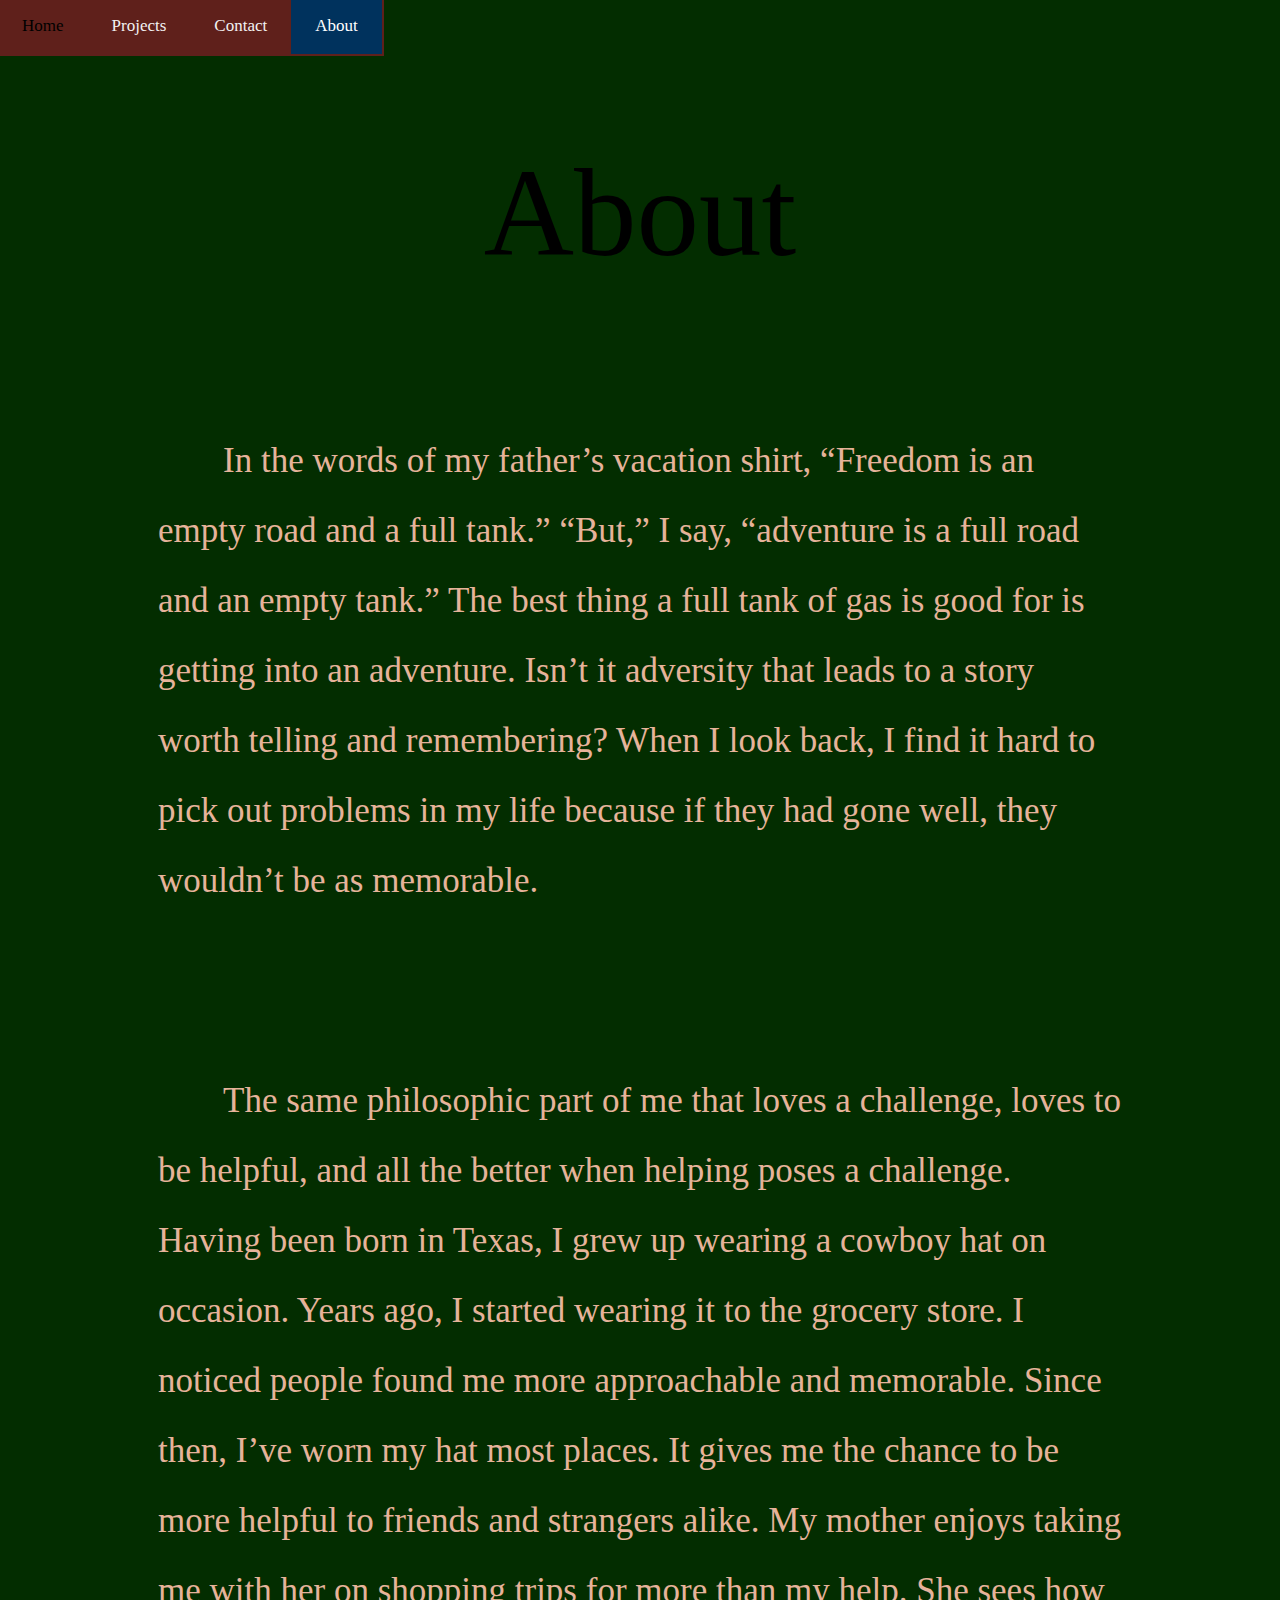
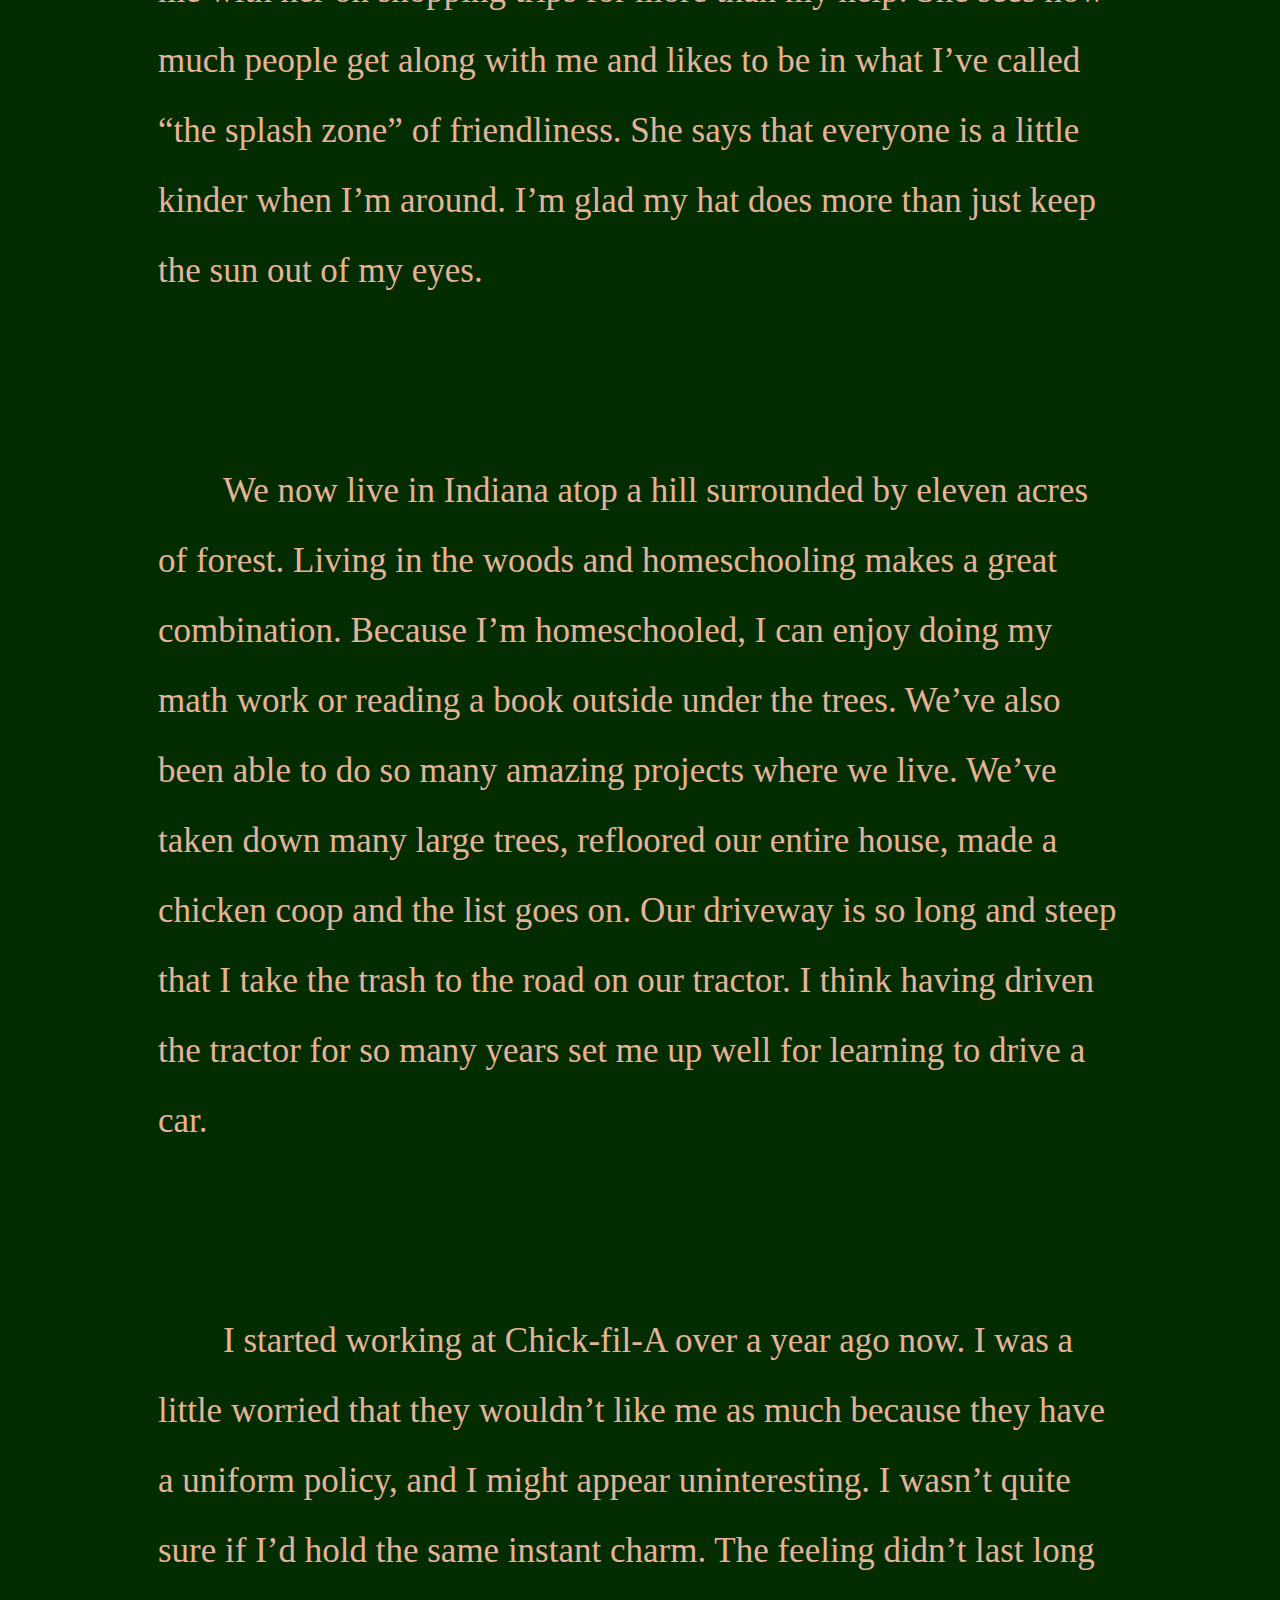
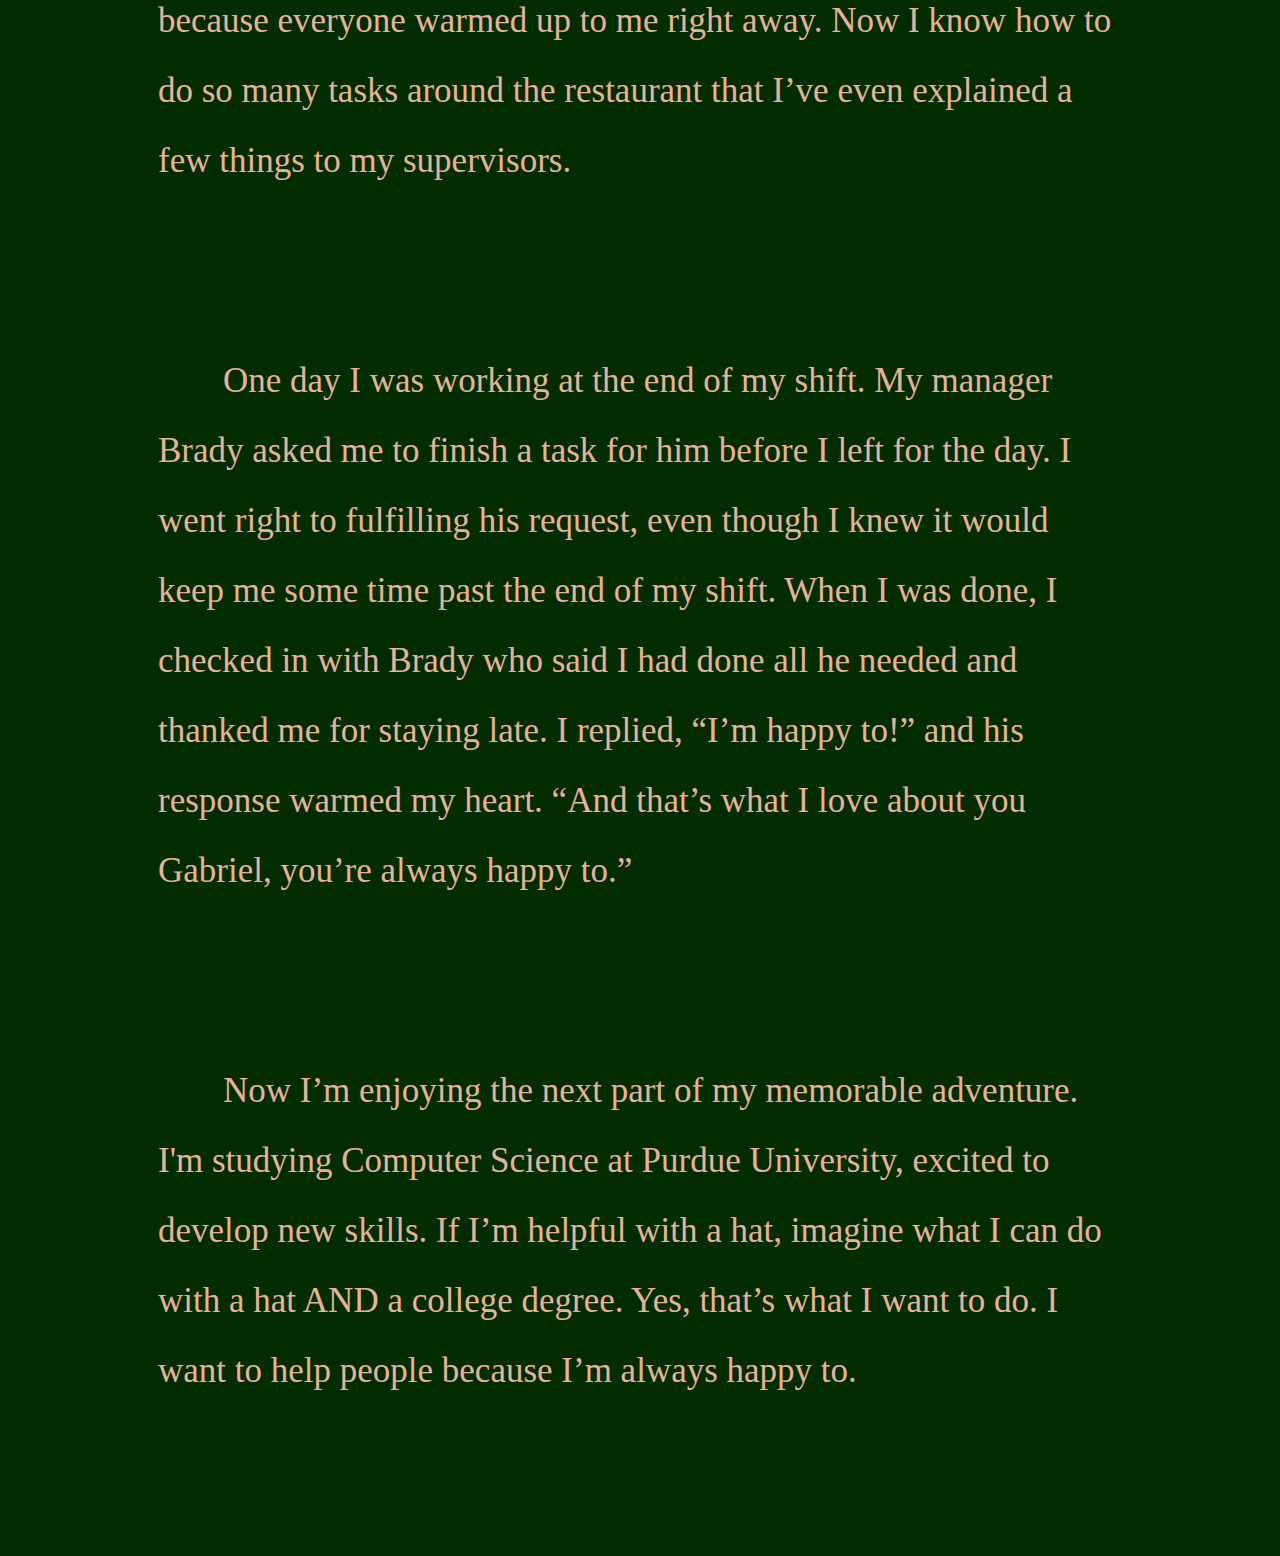
==== about.html @ 6b95dc95 "Fixed the opening image to gif, added a nav with pages." ====
<DOCTYPE html>

 <html>


  <head>

    <title>Gabriel Halstead</title>

    <style>

          .topnav {
  background-color: #5F201B;
  overflow: hidden;
  position: fixed;
  margin: -12;
  padding: 2px;
}

/* Style the links inside the navigation bar */
.topnav a {
  float: left;
  color: #f2f2f2;
  text-align: center;
  padding: 18px 24px;
  text-decoration: none;
  font-size: 17px;
}

/* Change the color of links on hover */
.topnav a:hover {
  background-color: #5F201B;
  color: black;
}

/* Add a color to the active/current link */
.topnav a.active {
  background-color: #00325D;
  color: white;
}

	{color: #00325D;background-color: #985E29}
    </style>

  </head>

  <body style= ';background-color: #032D00'>

  	 <div class="topnav">
  <a href="index.html">Home</a>
  <a href="projects.html">Projects</a>
  <a href="contact.html">Contact</a>
  <a class="active" href="about.html">About</a>
</div> 
<p>-</p>
  <!-- add a resume button here-->

   	<p style='font-size:125px;line-height: 1;text-align:center;color:000000'>About<br></p> 

	<p style='font-size:35px; text-indent: 65px; line-height: 2;color: E6B39A; margin:150px;'>  
  In the words of my father’s vacation shirt, “Freedom is an empty road and a full tank.” “But,” I say, “adventure is a full road and an empty tank.”  The best thing a full tank of gas is good for is getting into an adventure.  Isn’t it adversity that leads to a story worth telling and remembering?  When I look back, I find it hard to pick out problems in my life because if they had gone well, they wouldn’t be as memorable. </p>
  <p style='font-size:35px; text-indent: 65px; line-height: 2;color: E6B39A; margin:150px;'>
  The same philosophic part of me that loves a challenge, loves to be helpful, and all the better when helping poses a challenge.  Having been born in Texas, I grew up wearing a cowboy hat on occasion.  Years ago, I started wearing it to the grocery store.  I noticed people found me more approachable and memorable.  Since then, I’ve worn my hat most places.  It gives me the chance to be more helpful to friends and strangers alike.  My mother enjoys taking me with her on shopping trips for more than my help.  She sees how much people get along with me and likes to be in what I’ve called “the splash zone” of friendliness.  She says that everyone is a little kinder when I’m around.  I’m glad my hat does more than just keep the sun out of my eyes. </p>
  <p style='font-size:35px; text-indent: 65px; line-height: 2;color: E6B39A; margin:150px;'>
  We now live in Indiana atop a hill surrounded by eleven acres of forest.  Living in the woods and homeschooling makes a great combination.  Because I’m homeschooled, I can enjoy doing my math work or reading a book outside under the trees.  We’ve also been able to do so many amazing projects where we live.  We’ve taken down many large trees, refloored our entire house, made a chicken coop and the list goes on.  Our driveway is so long and steep that I take the trash to the road on our tractor.  I think having driven the tractor for so many years set me up well for learning to drive a car. </p>
  <p style='font-size:35px; text-indent: 65px; line-height: 2;color: E6B39A; margin:150px;'>
  I started working at Chick-fil-A over a year ago now. I was a little worried that they wouldn’t like me as much because they have a uniform policy, and I might appear uninteresting.  I wasn’t quite sure if I’d hold the same instant charm.  The feeling didn’t last long because everyone warmed up to me right away. Now I know how to do so many tasks around the restaurant that I’ve even explained a few things to my supervisors. </p>
  <p style='font-size:35px; text-indent: 65px; line-height: 2;color: E6B39A; margin:150px;'>
One day I was working at the end of my shift.  My manager Brady asked me to finish a task for him before I left for the day.  I went right to fulfilling his request, even though I knew it would keep me some time past the end of my shift. When I was done, I checked in with Brady who said I had done all he needed and thanked me for staying late. I replied, “I’m happy to!”  and his response warmed my heart.  “And that’s what I love about you Gabriel, you’re always happy to.” </p>
<p style='font-size:35px; text-indent: 65px; line-height: 2;color: E6B39A; margin:150px;'>
  Now I’m enjoying the next part of my memorable adventure.  I'm studying Computer Science at Purdue University, excited to develop new skills.  If I’m helpful with a hat, imagine what I can do with a hat AND a college degree.  Yes, that’s what I want to do.  I want to help people because I’m always happy to.
</p>


   </body>

 </html>
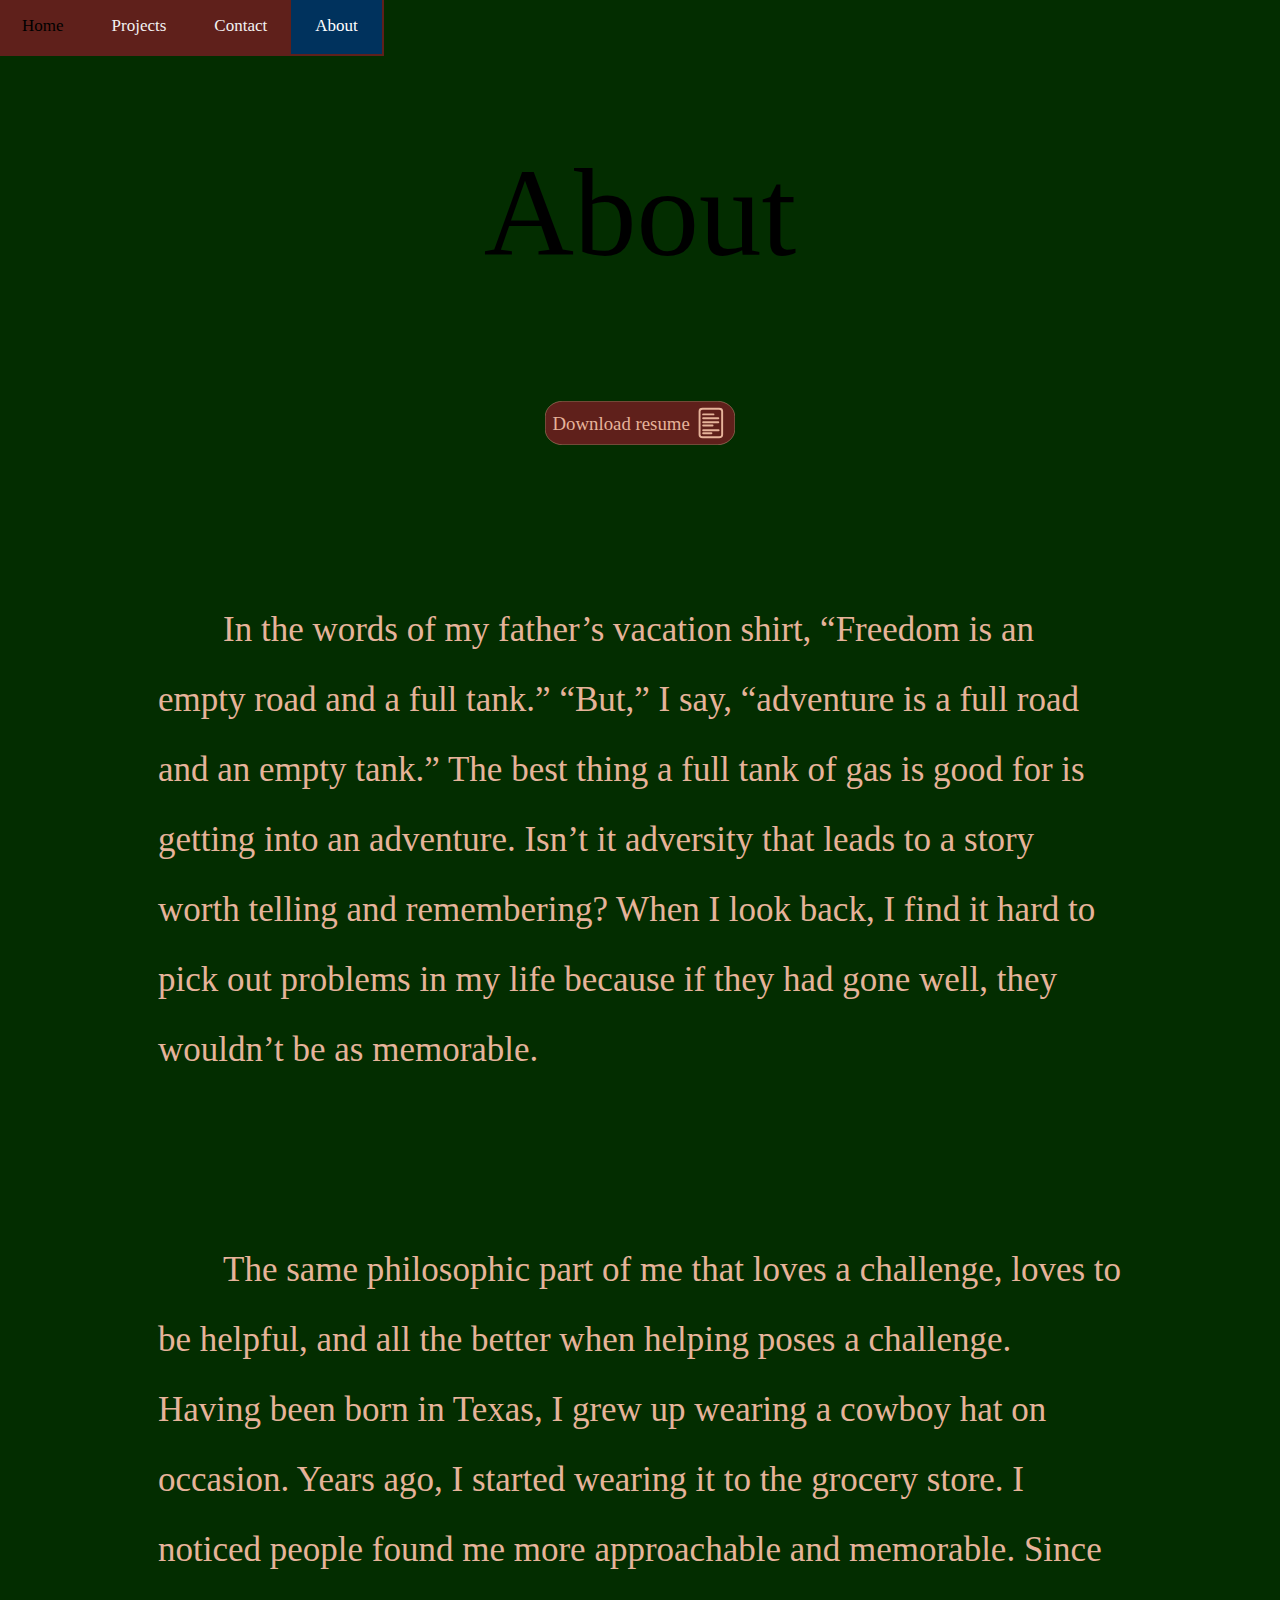
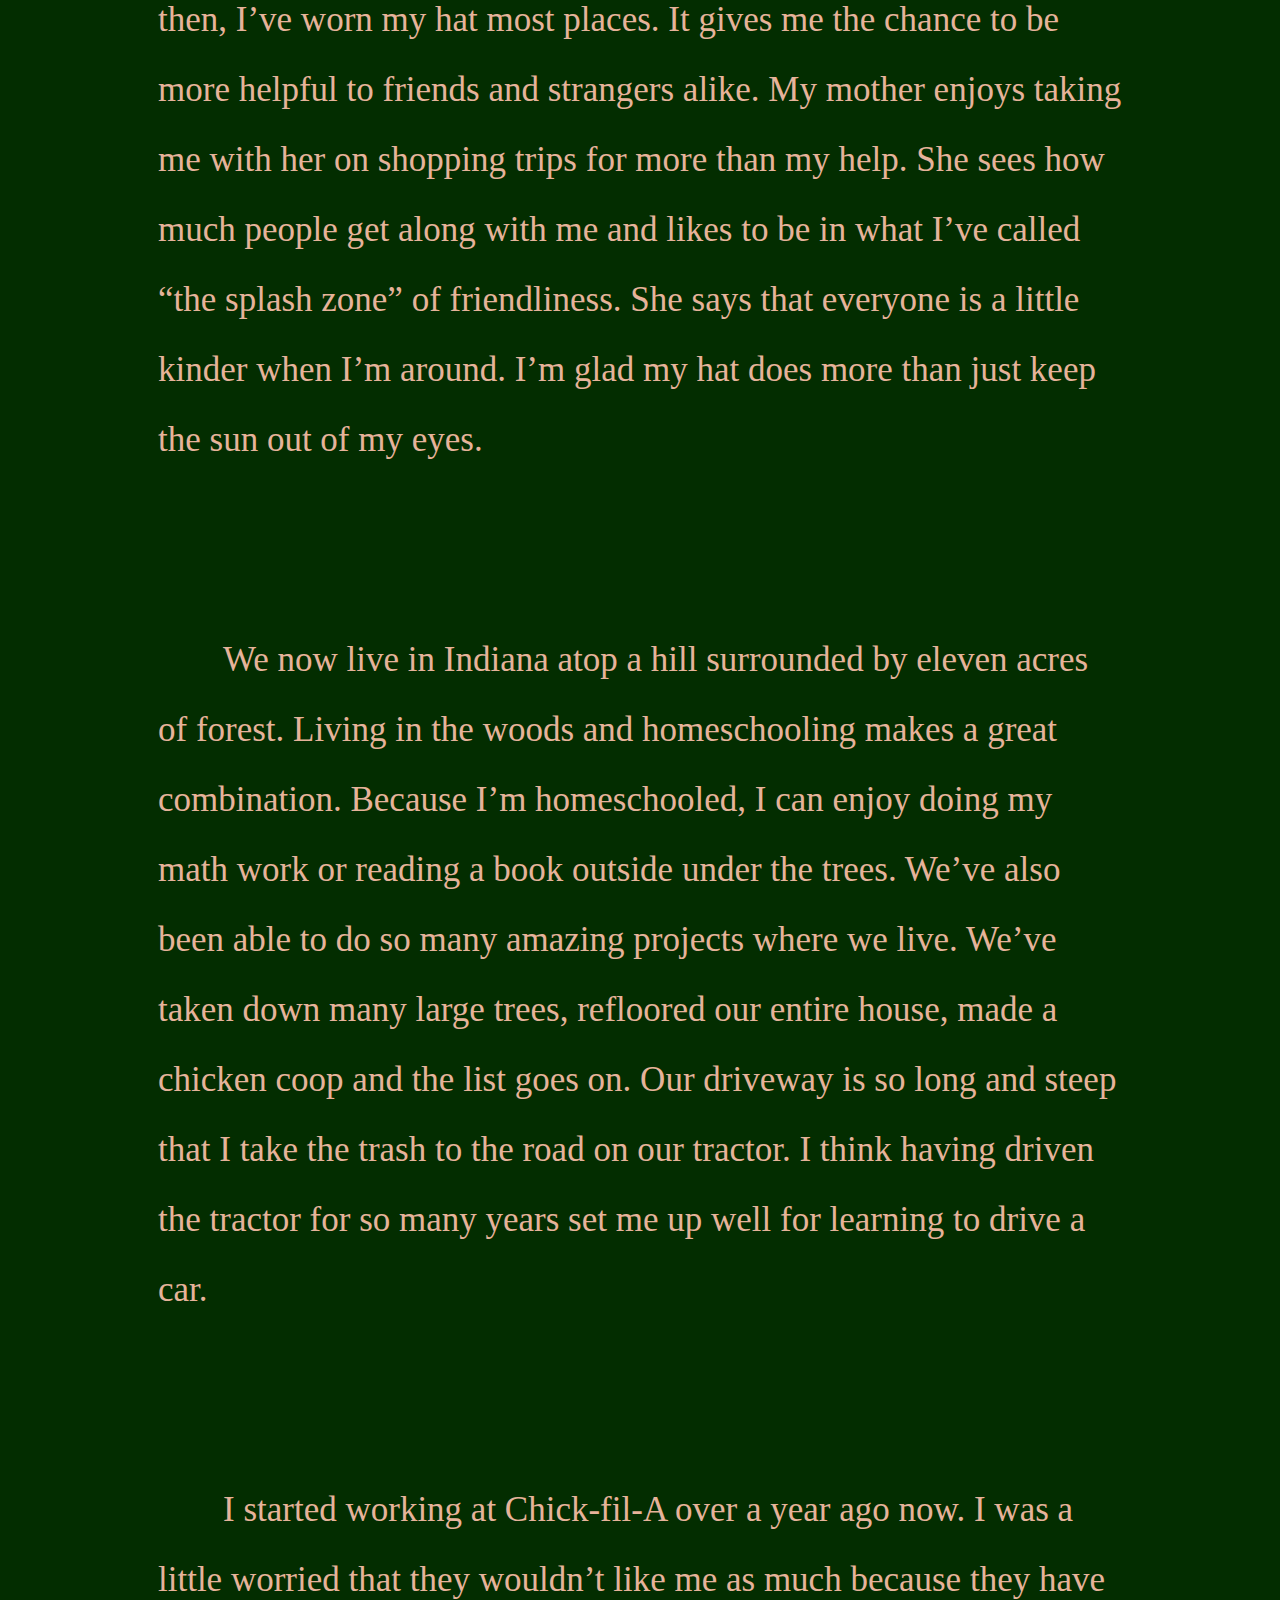
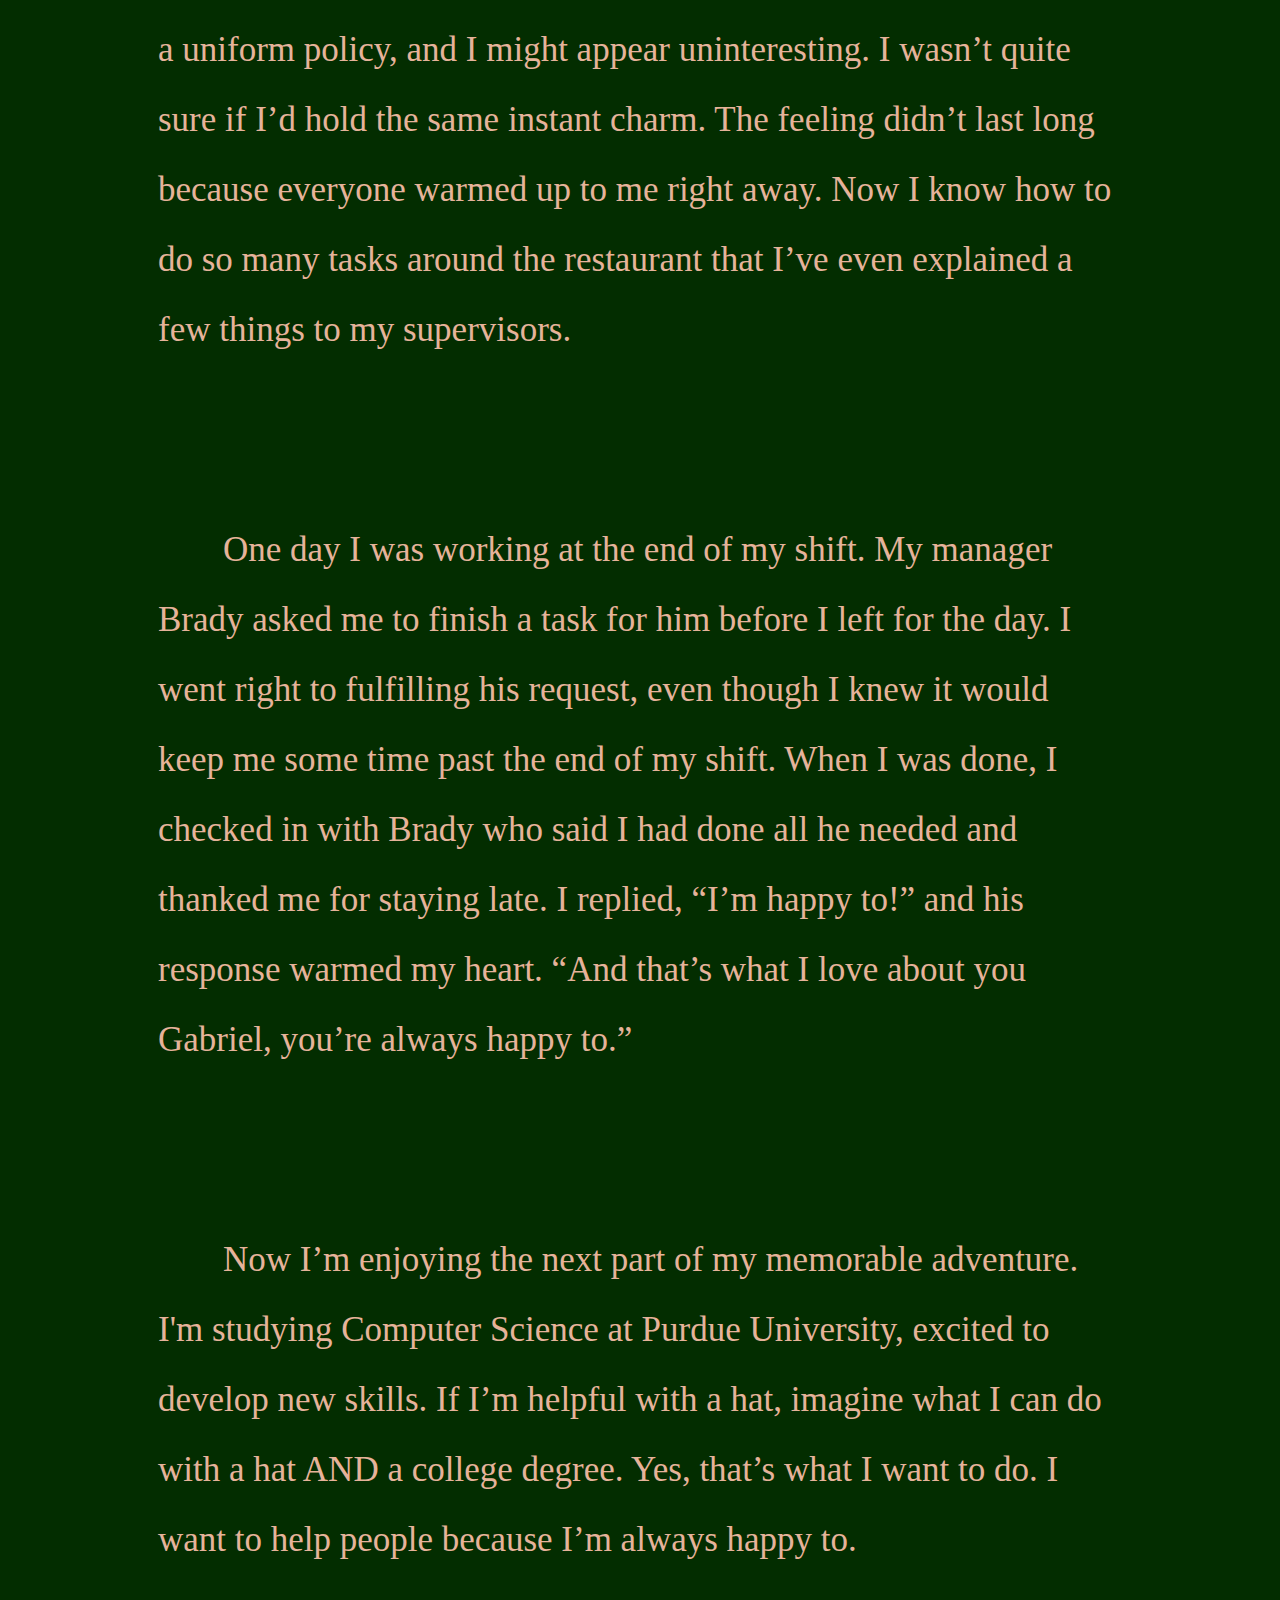
==== commit a2a90ed6: "resume button" ====
--- a/about.html
+++ b/about.html
@@ -39,7 +39,24 @@
   color: white;
 }
 
+
+.effect:hover img.image{
+display:none;
+width: 15%;
+}
+.effect img.hover{
+display:none;
+width: 50%;
+}
+.effect:hover img.hover{
+  display: block;
+  margin-left: auto;
+  margin-right: auto;
+  width: 15%;
+}
+
 	{color: #00325D;background-color: #985E29}
+
     </style>
 
   </head>
@@ -55,7 +72,13 @@
 <p>-</p>
   <!-- add a resume button here-->
 
+
+
+
    	<p style='font-size:125px;line-height: 1;text-align:center;color:000000'>About<br></p> 
+
+    <div class="effect"><p style="text-align: center;"><a style='color: E6B39A; text-align: center;' href="resume.pdf"><img src='active-resume-button.svg' class="image hover" heigh='15%' width="15%"><img><img src='resume-button.svg' class="image" heigh='15%' width="15%"><img></a></p></div>
+
 
 	<p style='font-size:35px; text-indent: 65px; line-height: 2;color: E6B39A; margin:150px;'>  
   In the words of my father’s vacation shirt, “Freedom is an empty road and a full tank.” “But,” I say, “adventure is a full road and an empty tank.”  The best thing a full tank of gas is good for is getting into an adventure.  Isn’t it adversity that leads to a story worth telling and remembering?  When I look back, I find it hard to pick out problems in my life because if they had gone well, they wouldn’t be as memorable. </p>
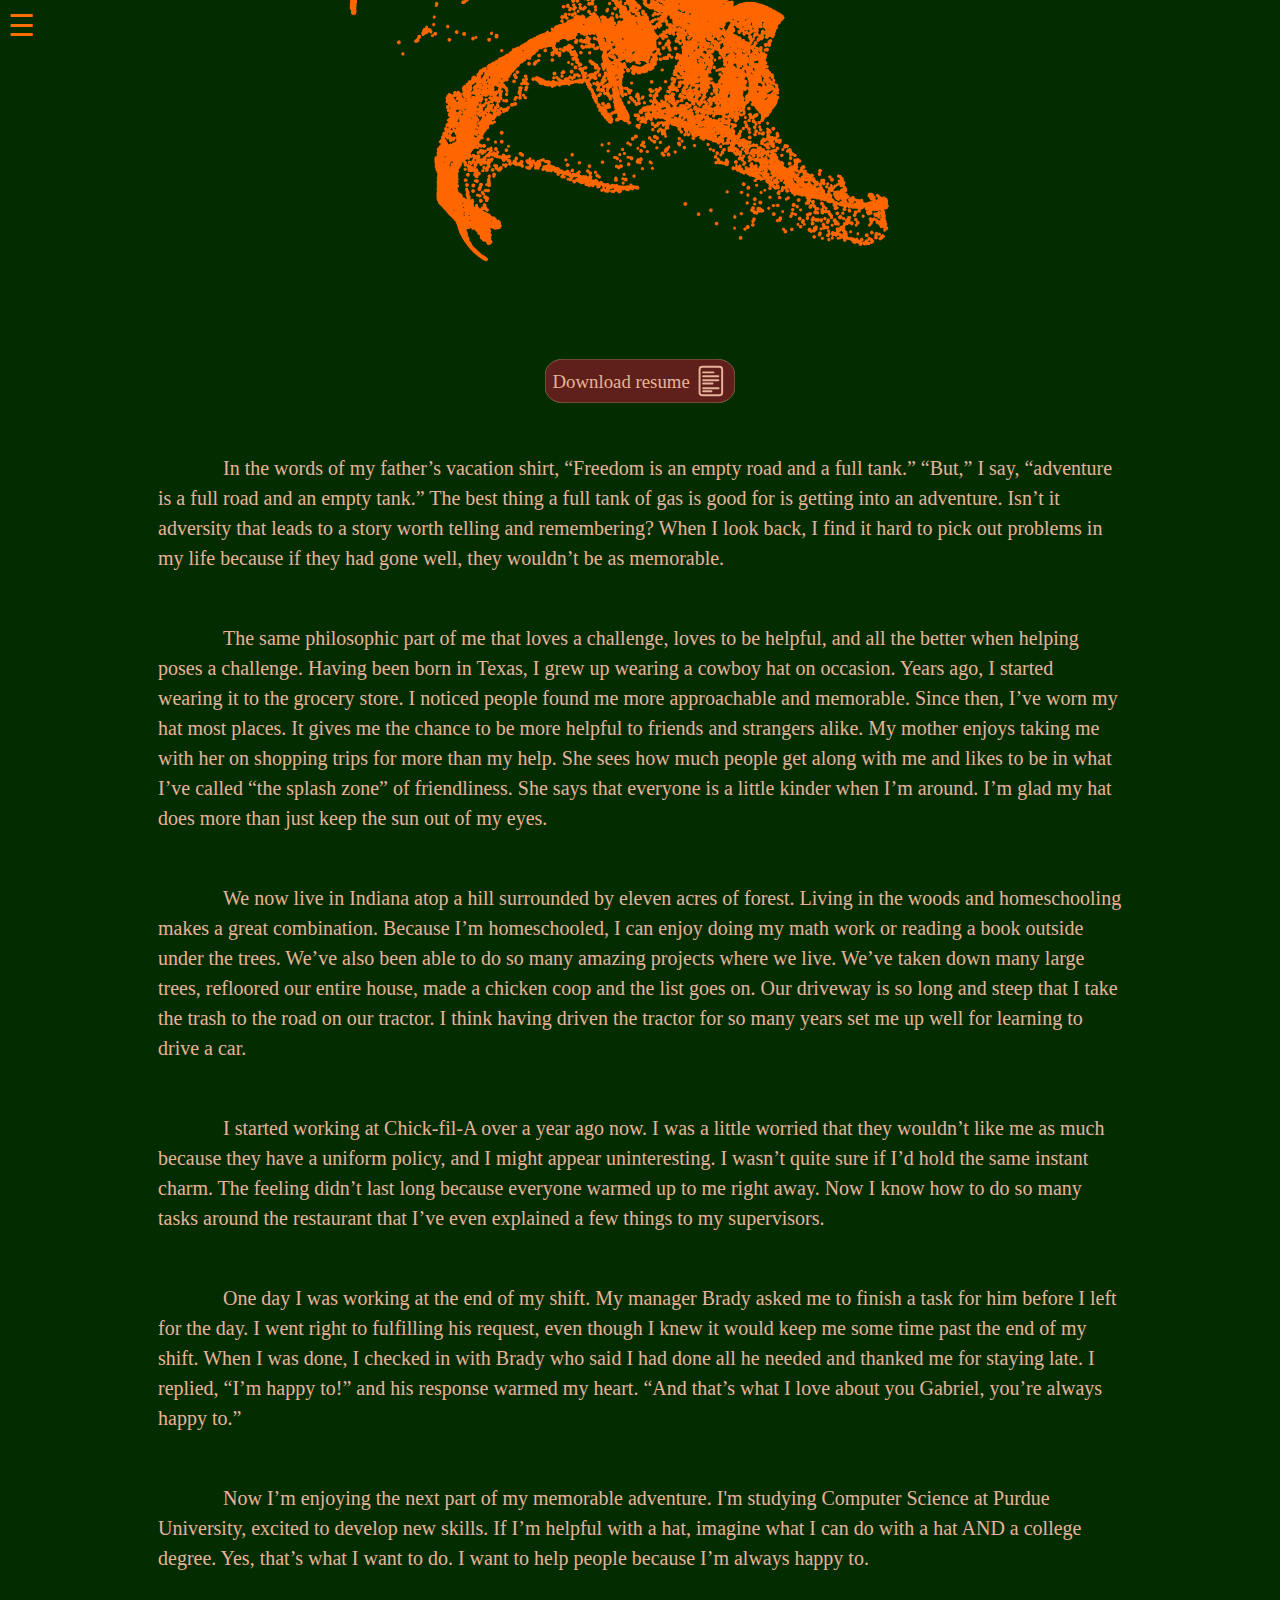
==== commit 6081a95d: "made it fancier" ====
--- a/about.html
+++ b/about.html
@@ -7,38 +7,56 @@
 
     <title>Gabriel Halstead</title>
 
+        <link rel="shortcut icon" type="image/x-icon" href="favicon.ico">
+
     <style>
 
-          .topnav {
+
+    .sidenav {
+  height: 100%;
+  width: 0;
+  position: fixed;
+  z-index: 1;
+  top: 0;
+  left: 0;
   background-color: #5F201B;
-  overflow: hidden;
-  position: fixed;
-  margin: -12;
-  padding: 2px;
+  overflow-x: hidden;
+  transition: 0.5s;
+  padding-top: 60px;
 }
 
-/* Style the links inside the navigation bar */
-.topnav a {
-  float: left;
+.sidenav a {
+  padding: 8px 8px 8px 20px;
+  text-decoration: none;
+  font-size: 25px;
   color: #f2f2f2;
-  text-align: center;
-  padding: 18px 24px;
-  text-decoration: none;
-  font-size: 17px;
+  display: block;
+  transition: 0.3s;
 }
 
-/* Change the color of links on hover */
-.topnav a:hover {
-  background-color: #5F201B;
-  color: black;
+.sidenav a:hover {
+  color: #000000;
+  background-color: #00325D;
 }
 
-/* Add a color to the active/current link */
-.topnav a.active {
-  background-color: #00325D;
-  color: white;
+.sidenav .closebtn {
+  position: absolute;
+  top: 0;
+  right: 25px;
+  font-size: 36px;
+  margin-left: 50px;
 }
 
+
+.sidenav .closebtn:hover {
+  
+  background-color: #5F201B;
+}
+
+@media screen and (max-height: 450px) {
+  .sidenav {padding-top: 15px;}
+  .sidenav a {font-size: 18px;}
+}
 
 .effect:hover img.image{
 display:none;
@@ -63,37 +81,54 @@
 
   <body style= ';background-color: #032D00'>
 
-  	 <div class="topnav">
+<div id="mySidenav" class="sidenav">
+  <a href="javascript:void(0)" class="closebtn" onclick="closeNav()">&times;</a>
   <a href="index.html">Home</a>
+  <a href="about.html"style="background-color: 00325D;">About</a>
+  <a href="contact.html">Contact</a>
   <a href="projects.html">Projects</a>
-  <a href="contact.html">Contact</a>
-  <a class="active" href="about.html">About</a>
-</div> 
-<p>-</p>
+</div>
+
   <!-- add a resume button here-->
 
 
 
 
-   	<p style='font-size:125px;line-height: 1;text-align:center;color:000000'>About<br></p> 
+   	<!-- <p style='font-size:125px;line-height: 1;text-align:center;color:FF6E00'>About<br></p> 
+    -->
+<p style="color: FF6E00;">
+      <span style="font-size:30px; cursor:pointer color: FF6E00;" onclick="openNav()">&#9776;</span> <!-- the nav button -->
+</p>
+
+
+    <p style="text-align: center; margin-top: -72; margin-bottom: -0;"><img style='align-content: center;' src='bout-text.gif' alt='About' width=50% height=auto></p>
 
     <div class="effect"><p style="text-align: center;"><a style='color: E6B39A; text-align: center;' href="resume.pdf"><img src='active-resume-button.svg' class="image hover" heigh='15%' width="15%"><img><img src='resume-button.svg' class="image" heigh='15%' width="15%"><img></a></p></div>
 
 
-	<p style='font-size:35px; text-indent: 65px; line-height: 2;color: E6B39A; margin:150px;'>  
+	<p style='font-size:20px; text-indent: 65px; line-height: 1.5;color: E6B39A; margin:50px; padding: 0px 100px;'>  
   In the words of my father’s vacation shirt, “Freedom is an empty road and a full tank.” “But,” I say, “adventure is a full road and an empty tank.”  The best thing a full tank of gas is good for is getting into an adventure.  Isn’t it adversity that leads to a story worth telling and remembering?  When I look back, I find it hard to pick out problems in my life because if they had gone well, they wouldn’t be as memorable. </p>
-  <p style='font-size:35px; text-indent: 65px; line-height: 2;color: E6B39A; margin:150px;'>
+  <p style='font-size:20px; text-indent: 65px; line-height: 1.5;color: E6B39A; margin:50px; padding: 0px 100px;'>
   The same philosophic part of me that loves a challenge, loves to be helpful, and all the better when helping poses a challenge.  Having been born in Texas, I grew up wearing a cowboy hat on occasion.  Years ago, I started wearing it to the grocery store.  I noticed people found me more approachable and memorable.  Since then, I’ve worn my hat most places.  It gives me the chance to be more helpful to friends and strangers alike.  My mother enjoys taking me with her on shopping trips for more than my help.  She sees how much people get along with me and likes to be in what I’ve called “the splash zone” of friendliness.  She says that everyone is a little kinder when I’m around.  I’m glad my hat does more than just keep the sun out of my eyes. </p>
-  <p style='font-size:35px; text-indent: 65px; line-height: 2;color: E6B39A; margin:150px;'>
+  <p style='font-size:20px; text-indent: 65px; line-height: 1.5;color: E6B39A; margin:50px; padding: 0px 100px;'>
   We now live in Indiana atop a hill surrounded by eleven acres of forest.  Living in the woods and homeschooling makes a great combination.  Because I’m homeschooled, I can enjoy doing my math work or reading a book outside under the trees.  We’ve also been able to do so many amazing projects where we live.  We’ve taken down many large trees, refloored our entire house, made a chicken coop and the list goes on.  Our driveway is so long and steep that I take the trash to the road on our tractor.  I think having driven the tractor for so many years set me up well for learning to drive a car. </p>
-  <p style='font-size:35px; text-indent: 65px; line-height: 2;color: E6B39A; margin:150px;'>
+  <p style='font-size:20px; text-indent: 65px; line-height: 1.5;color: E6B39A; margin:50px; padding: 0px 100px;'>
   I started working at Chick-fil-A over a year ago now. I was a little worried that they wouldn’t like me as much because they have a uniform policy, and I might appear uninteresting.  I wasn’t quite sure if I’d hold the same instant charm.  The feeling didn’t last long because everyone warmed up to me right away. Now I know how to do so many tasks around the restaurant that I’ve even explained a few things to my supervisors. </p>
-  <p style='font-size:35px; text-indent: 65px; line-height: 2;color: E6B39A; margin:150px;'>
+  <p style='font-size:20px; text-indent: 65px; line-height: 1.5;color: E6B39A; margin:50px; padding: 0px 100px;'>
 One day I was working at the end of my shift.  My manager Brady asked me to finish a task for him before I left for the day.  I went right to fulfilling his request, even though I knew it would keep me some time past the end of my shift. When I was done, I checked in with Brady who said I had done all he needed and thanked me for staying late. I replied, “I’m happy to!”  and his response warmed my heart.  “And that’s what I love about you Gabriel, you’re always happy to.” </p>
-<p style='font-size:35px; text-indent: 65px; line-height: 2;color: E6B39A; margin:150px;'>
+<p style='font-size:20px; text-indent: 65px; line-height: 1.5;color: E6B39A; margin:50px; padding: 0px 100px;'>
   Now I’m enjoying the next part of my memorable adventure.  I'm studying Computer Science at Purdue University, excited to develop new skills.  If I’m helpful with a hat, imagine what I can do with a hat AND a college degree.  Yes, that’s what I want to do.  I want to help people because I’m always happy to.
 </p>
 
+<script>
+function openNav() {
+  document.getElementById("mySidenav").style.width = "200px";
+}
+
+function closeNav() {
+  document.getElementById("mySidenav").style.width = "0";
+}
+</script>
 
    </body>
 
